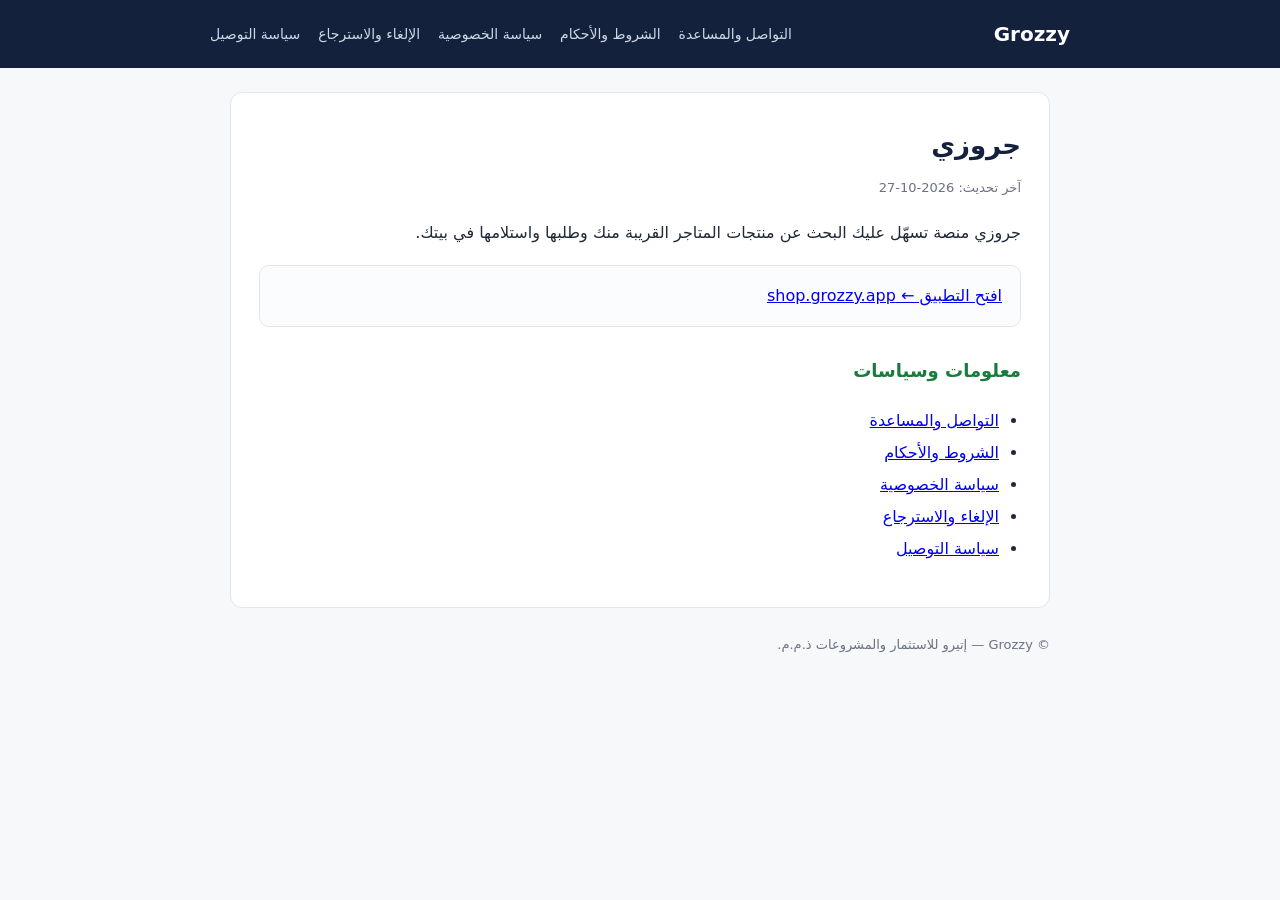
==== index.html @ 41a8148e "feat: static legal site for grozzy.app (terms, privacy, refund, delivery, contact) Co-Authored-By: C" ====
<!doctype html><html lang="ar" dir="rtl"><head><meta charset="utf-8"><meta name="viewport" content="width=device-width,initial-scale=1"><title>جروزي — Grozzy</title><meta name="description" content="Grozzy"><link rel="stylesheet" href="/style.css"></head><body><header><div class="in"><b><a href="/" style="color:#fff;font-size:20px">Grozzy</a></b><a href="/contact.html">التواصل والمساعدة</a><a href="/terms.html">الشروط والأحكام</a><a href="/privacy.html">سياسة الخصوصية</a><a href="/refund.html">الإلغاء والاسترجاع</a><a href="/delivery.html">سياسة التوصيل</a></div></header><main><article><h1>جروزي</h1><div class="upd">آخر تحديث: 2026-10-27</div>
<p>جروزي منصة تسهّل عليك البحث عن منتجات المتاجر القريبة منك وطلبها واستلامها في بيتك.</p>
<div class="card"><a href="https://shop.grozzy.app">افتح التطبيق ← shop.grozzy.app</a></div>
<h2>معلومات وسياسات</h2>
<ul><li><a href="/contact.html">التواصل والمساعدة</a></li><li><a href="/terms.html">الشروط والأحكام</a></li><li><a href="/privacy.html">سياسة الخصوصية</a></li><li><a href="/refund.html">الإلغاء والاسترجاع</a></li><li><a href="/delivery.html">سياسة التوصيل</a></li></ul>
</article></main><footer>© Grozzy — إتيرو للاستثمار والمشروعات ذ.م.م.</footer></body></html>
---- style.css ----
:root{--g:#1B7A3D;--n:#14213D;--bg:#F6F8FA;--t:#1F2937;--m:#6B7280;--b:#E3E6EC}
*{box-sizing:border-box}
body{margin:0;font-family:Tahoma,"Segoe UI",system-ui,sans-serif;background:var(--bg);color:var(--t);line-height:2}
header{background:var(--n);color:#fff;padding:14px 20px}
header .in{max-width:860px;margin:0 auto;display:flex;flex-wrap:wrap;gap:6px 18px;align-items:center}
header b{font-size:20px;margin-inline-end:auto}
header a{color:#cfd6e4;text-decoration:none;font-size:14px}
header a:hover,header a.on{color:#fff;text-decoration:underline}
main{max-width:860px;margin:24px auto;padding:0 20px}
article{background:#fff;border:1px solid var(--b);border-radius:12px;padding:26px 28px}
h1{margin:0 0 4px;color:var(--n);font-size:26px}
h2{color:var(--g);font-size:18px;margin:26px 0 6px}
.upd{color:var(--m);font-size:13px;margin-bottom:10px}
ul{padding-inline-start:22px}
footer{max-width:860px;margin:0 auto 30px;padding:0 20px;color:var(--m);font-size:13px}
.card{border:1px solid var(--b);border-radius:10px;padding:14px 18px;margin:10px 0;background:#FBFCFD}
@media(max-width:560px){article{padding:18px}}
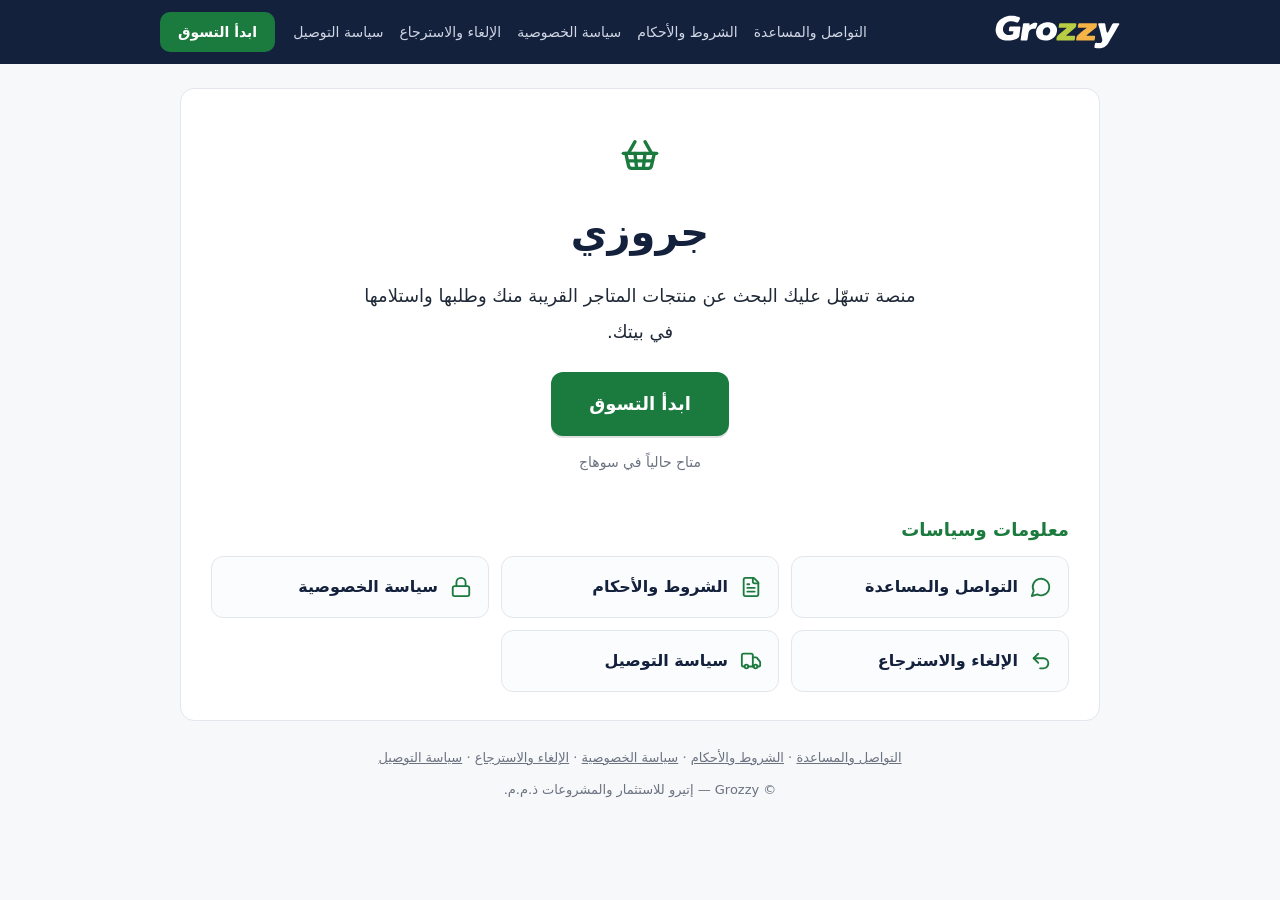
==== commit ba6e9163: "feat(site): real logo, favicon, Lucide icons, start-shopping CTA Co-Authored-By: Claude Sonnet 5.5 <" ====
--- a/index.html
+++ b/index.html
@@ -1,6 +1 @@
-<!doctype html><html lang="ar" dir="rtl"><head><meta charset="utf-8"><meta name="viewport" content="width=device-width,initial-scale=1"><title>جروزي — Grozzy</title><meta name="description" content="Grozzy"><link rel="stylesheet" href="/style.css"></head><body><header><div class="in"><b><a href="/" style="color:#fff;font-size:20px">Grozzy</a></b><a href="/contact.html">التواصل والمساعدة</a><a href="/terms.html">الشروط والأحكام</a><a href="/privacy.html">سياسة الخصوصية</a><a href="/refund.html">الإلغاء والاسترجاع</a><a href="/delivery.html">سياسة التوصيل</a></div></header><main><article><h1>جروزي</h1><div class="upd">آخر تحديث: 2026-10-27</div>
-<p>جروزي منصة تسهّل عليك البحث عن منتجات المتاجر القريبة منك وطلبها واستلامها في بيتك.</p>
-<div class="card"><a href="https://shop.grozzy.app">افتح التطبيق ← shop.grozzy.app</a></div>
-<h2>معلومات وسياسات</h2>
-<ul><li><a href="/contact.html">التواصل والمساعدة</a></li><li><a href="/terms.html">الشروط والأحكام</a></li><li><a href="/privacy.html">سياسة الخصوصية</a></li><li><a href="/refund.html">الإلغاء والاسترجاع</a></li><li><a href="/delivery.html">سياسة التوصيل</a></li></ul>
-</article></main><footer>© Grozzy — إتيرو للاستثمار والمشروعات ذ.م.م.</footer></body></html>+<!doctype html><html lang="ar" dir="rtl"><head><meta charset="utf-8"><meta name="viewport" content="width=device-width,initial-scale=1"><title>جروزي — Grozzy</title><meta name="description" content="Grozzy"><link rel="icon" href="/favicon.ico" sizes="any"><link rel="icon" type="image/svg+xml" href="/icons/icon.svg"><link rel="icon" type="image/png" sizes="32x32" href="/icons/favicon-32.png"><link rel="apple-touch-icon" href="/icons/icon-192.png"><meta name="theme-color" content="#14213D"><link rel="stylesheet" href="/style.css?v=2"></head><body><header><!-- SITE-v2 --><div class="in"><a class="brand" href="/"><img src="/logo-white.svg" alt="Grozzy" height="34"></a><nav><a href="/contact.html">التواصل والمساعدة</a><a href="/terms.html">الشروط والأحكام</a><a href="/privacy.html">سياسة الخصوصية</a><a href="/refund.html">الإلغاء والاسترجاع</a><a href="/delivery.html">سياسة التوصيل</a></nav><a class="btn sm" href="https://shop.grozzy.app">ابدأ التسوق</a></div></header><main><article><section class="hero"><svg class="ic" viewBox="0 0 24 24" width="40" height="40" fill="none" stroke="currentColor" stroke-width="2" stroke-linecap="round" stroke-linejoin="round" aria-hidden="true"><path d="m15 11-1 9"/><path d="m19 11-4-7"/><path d="M2 11h20"/><path d="m3.5 11 1.6 7.4a2 2 0 0 0 2 1.6h9.8a2 2 0 0 0 2-1.6l1.7-7.4"/><path d="M4.5 15.5h15"/><path d="m5 11 4-7"/><path d="m9 11 1 9"/></svg><h1>جروزي</h1><p class="lead">منصة تسهّل عليك البحث عن منتجات المتاجر القريبة منك وطلبها واستلامها في بيتك.</p><a class="btn" href="https://shop.grozzy.app">ابدأ التسوق</a><div class="note">متاح حالياً في سوهاج</div></section><h2>معلومات وسياسات</h2><div class="pgrid"><a class="pcard" href="/contact.html"><svg class="ic" viewBox="0 0 24 24" width="22" height="22" fill="none" stroke="currentColor" stroke-width="2" stroke-linecap="round" stroke-linejoin="round" aria-hidden="true"><path d="M7.9 20A9 9 0 1 0 4 16.1L2 22Z"/></svg><span>التواصل والمساعدة</span></a><a class="pcard" href="/terms.html"><svg class="ic" viewBox="0 0 24 24" width="22" height="22" fill="none" stroke="currentColor" stroke-width="2" stroke-linecap="round" stroke-linejoin="round" aria-hidden="true"><path d="M15 2H6a2 2 0 0 0-2 2v16a2 2 0 0 0 2 2h12a2 2 0 0 0 2-2V7Z"/><path d="M14 2v4a2 2 0 0 0 2 2h4"/><path d="M10 9H8"/><path d="M16 13H8"/><path d="M16 17H8"/></svg><span>الشروط والأحكام</span></a><a class="pcard" href="/privacy.html"><svg class="ic" viewBox="0 0 24 24" width="22" height="22" fill="none" stroke="currentColor" stroke-width="2" stroke-linecap="round" stroke-linejoin="round" aria-hidden="true"><rect x="3" y="11" width="18" height="11" rx="2" ry="2"/><path d="M7 11V7a5 5 0 0 1 10 0v4"/></svg><span>سياسة الخصوصية</span></a><a class="pcard" href="/refund.html"><svg class="ic" viewBox="0 0 24 24" width="22" height="22" fill="none" stroke="currentColor" stroke-width="2" stroke-linecap="round" stroke-linejoin="round" aria-hidden="true"><path d="M9 14 4 9l5-5"/><path d="M4 9h10.5a5.5 5.5 0 0 1 5.5 5.5a5.5 5.5 0 0 1-5.5 5.5H11"/></svg><span>الإلغاء والاسترجاع</span></a><a class="pcard" href="/delivery.html"><svg class="ic" viewBox="0 0 24 24" width="22" height="22" fill="none" stroke="currentColor" stroke-width="2" stroke-linecap="round" stroke-linejoin="round" aria-hidden="true"><path d="M14 18V6a2 2 0 0 0-2-2H4a2 2 0 0 0-2 2v11a1 1 0 0 0 1 1h2"/><path d="M15 18H9"/><path d="M19 18h2a1 1 0 0 0 1-1v-3.65a1 1 0 0 0-.22-.624l-3.48-4.35A1 1 0 0 0 17.52 8H14"/><circle cx="17" cy="18" r="2"/><circle cx="7" cy="18" r="2"/></svg><span>سياسة التوصيل</span></a></div></article></main><footer><div class="fl"><a href="/contact.html">التواصل والمساعدة</a> · <a href="/terms.html">الشروط والأحكام</a> · <a href="/privacy.html">سياسة الخصوصية</a> · <a href="/refund.html">الإلغاء والاسترجاع</a> · <a href="/delivery.html">سياسة التوصيل</a></div><div>© Grozzy — إتيرو للاستثمار والمشروعات ذ.م.م.</div></footer></body></html>
--- a/style.css
+++ b/style.css
@@ -1,17 +1,33 @@
-:root{--g:#1B7A3D;--n:#14213D;--bg:#F6F8FA;--t:#1F2937;--m:#6B7280;--b:#E3E6EC}
+:root{--g:#1B7A3D;--gd:#14612f;--n:#14213D;--bg:#F6F8FA;--t:#1F2937;--m:#6B7280;--b:#E3E6EC}
 *{box-sizing:border-box}
 body{margin:0;font-family:Tahoma,"Segoe UI",system-ui,sans-serif;background:var(--bg);color:var(--t);line-height:2}
-header{background:var(--n);color:#fff;padding:14px 20px}
-header .in{max-width:860px;margin:0 auto;display:flex;flex-wrap:wrap;gap:6px 18px;align-items:center}
-header b{font-size:20px;margin-inline-end:auto}
-header a{color:#cfd6e4;text-decoration:none;font-size:14px}
-header a:hover,header a.on{color:#fff;text-decoration:underline}
-main{max-width:860px;margin:24px auto;padding:0 20px}
-article{background:#fff;border:1px solid var(--b);border-radius:12px;padding:26px 28px}
+a{color:var(--g)}
+header{background:var(--n);color:#fff;padding:12px 20px}
+header .in{max-width:960px;margin:0 auto;display:flex;flex-wrap:wrap;gap:8px 18px;align-items:center}
+header .brand{display:flex;align-items:center;margin-inline-end:auto}
+header .brand img{display:block;height:34px;width:auto}
+header nav{display:flex;flex-wrap:wrap;gap:4px 16px}
+header nav a{color:#cfd6e4;text-decoration:none;font-size:14px}
+header nav a:hover,header nav a.on{color:#fff;text-decoration:underline}
+.btn{display:inline-block;background:var(--g);color:#fff !important;text-decoration:none !important;font-weight:700;border-radius:12px;padding:14px 38px;font-size:18px;box-shadow:0 2px 0 rgba(0,0,0,.12)}
+.btn:hover{background:var(--gd)}
+.btn.sm{padding:6px 18px;font-size:14px;border-radius:10px;box-shadow:none}
+main{max-width:960px;margin:24px auto;padding:0 20px}
+article{background:#fff;border:1px solid var(--b);border-radius:14px;padding:28px 30px}
 h1{margin:0 0 4px;color:var(--n);font-size:26px}
-h2{color:var(--g);font-size:18px;margin:26px 0 6px}
+h2{color:var(--g);font-size:18px;margin:26px 0 8px}
 .upd{color:var(--m);font-size:13px;margin-bottom:10px}
 ul{padding-inline-start:22px}
-footer{max-width:860px;margin:0 auto 30px;padding:0 20px;color:var(--m);font-size:13px}
 .card{border:1px solid var(--b);border-radius:10px;padding:14px 18px;margin:10px 0;background:#FBFCFD}
-@media(max-width:560px){article{padding:18px}}
+.hero{text-align:center;padding:18px 0 10px;color:var(--g)}
+.hero h1{font-size:40px;margin:6px 0}
+.hero .lead{color:var(--t);font-size:18px;max-width:560px;margin:0 auto 22px}
+.hero .note{color:var(--m);font-size:14px;margin-top:12px}
+.pgrid{display:grid;grid-template-columns:repeat(auto-fill,minmax(210px,1fr));gap:12px}
+.pcard{display:flex;align-items:center;gap:12px;border:1px solid var(--b);border-radius:12px;padding:14px 16px;background:#FBFCFD;color:var(--n);text-decoration:none;font-weight:600}
+.pcard:hover{border-color:var(--g);color:var(--g)}
+.ic{flex:none;color:var(--g)}
+footer{max-width:960px;margin:0 auto 30px;padding:0 20px;color:var(--m);font-size:13px;text-align:center}
+footer .fl{margin-bottom:6px}
+footer a{color:var(--m)}
+@media(max-width:560px){article{padding:18px}.hero h1{font-size:32px}header nav{order:3;width:100%}}
